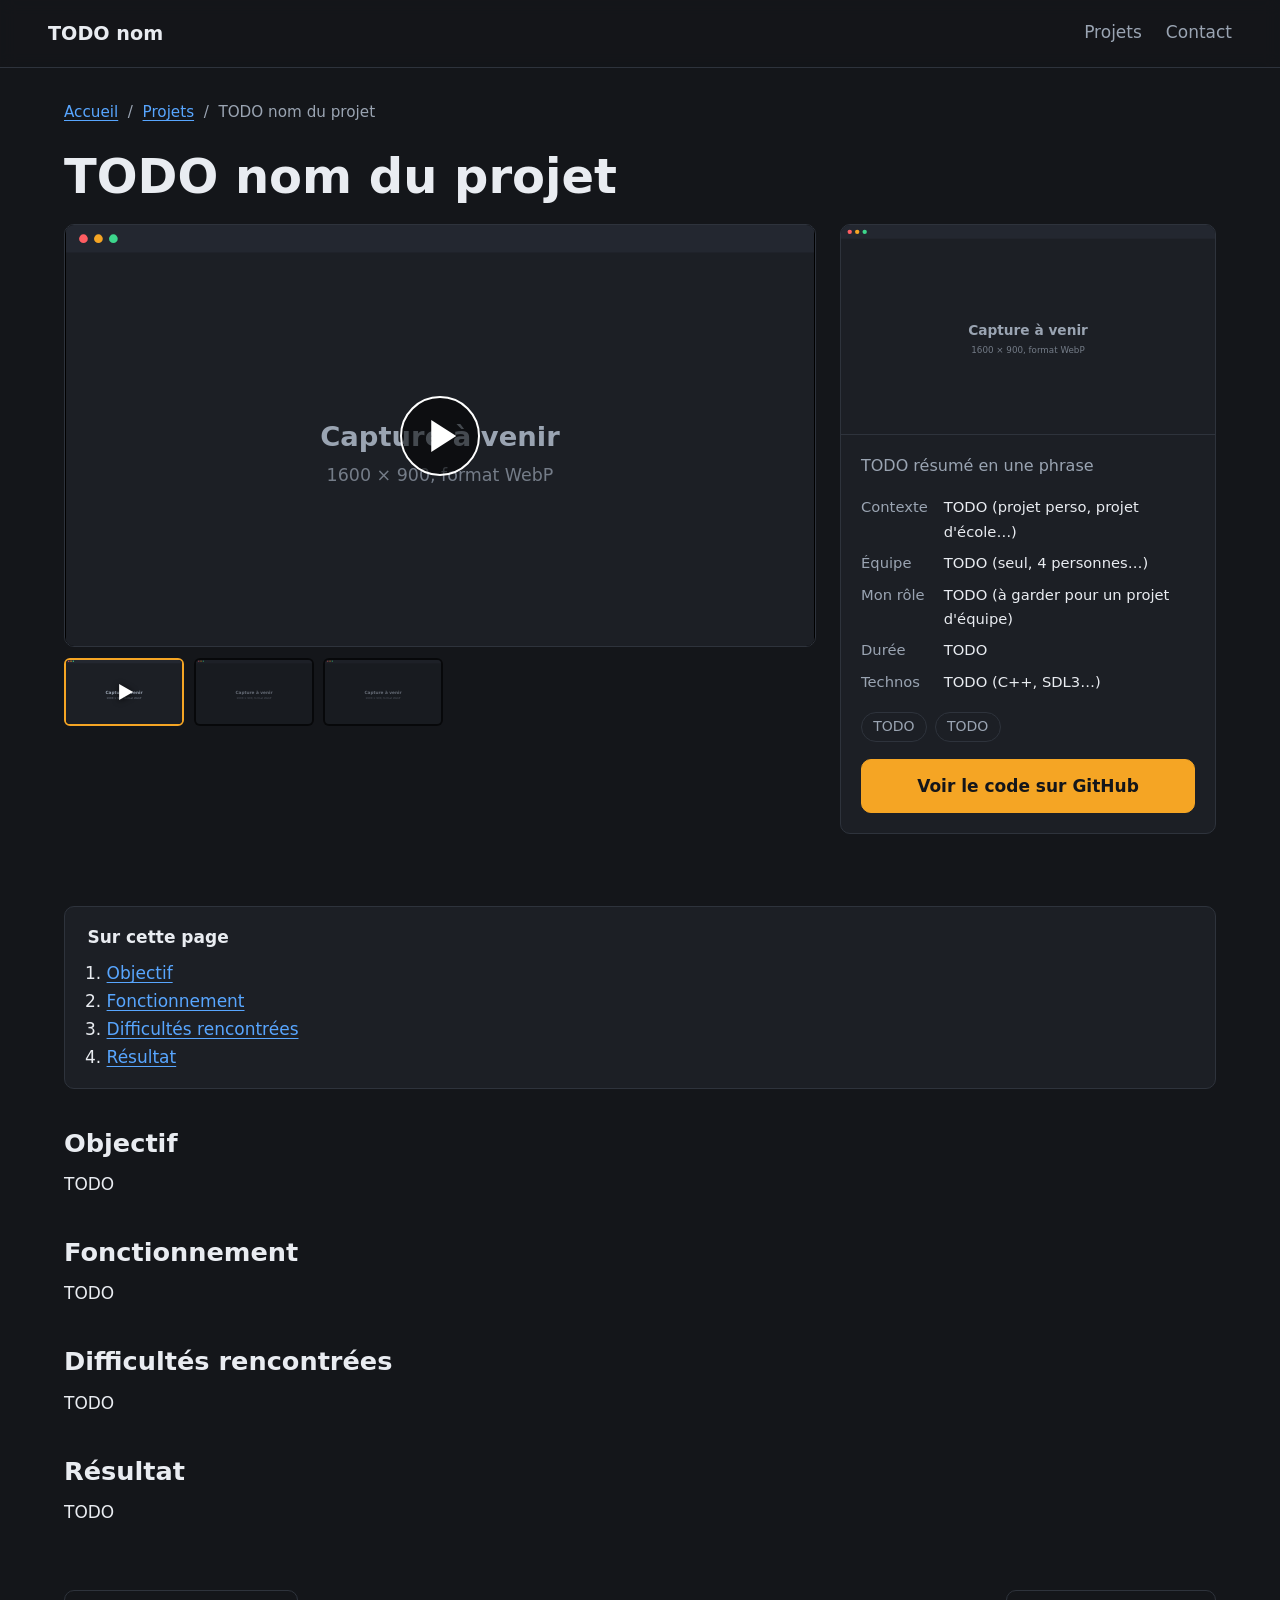
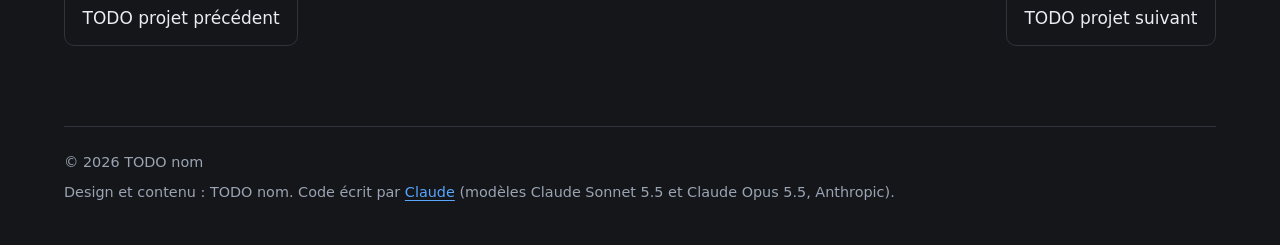
==== Projects/A_Game_About_Travelling/index.html @ bd2a4801 "Added projects and improved design" ====
<!DOCTYPE html>
<html lang="fr">
<head>
  <!--
    MODÈLE DE PAGE PROJET
    1. Copie ce dossier : projets/_modele/  ->  projets/mon-projet/   (sans le "_")
       (GitHub Pages ignore les dossiers qui commencent par "_" :
        le modèle lui-même n'est donc pas publié)
    2. Remplace tous les TODO.
    3. Les chemins ../../ remontent de deux dossiers pour retrouver css/, js/, images/ :
       garde-les tant que la page reste dans projets/<nom>/index.html
    4. Range les médias du projet dans images/projets/<nom>/
  -->
  <meta charset="utf-8">
  <meta name="viewport" content="width=device-width, initial-scale=1">
  <title>TODO nom du projet – Ton Prénom</title>
  <meta name="description" content="TODO une phrase sur le projet (max ~160 caractères).">
  <meta name="color-scheme" content="dark">
  <meta name="theme-color" content="#14161a">
  <link rel="icon" href="../../images/favicon.svg" type="image/svg+xml">
  <link rel="stylesheet" href="../../css/style.css">
  <script src="../../js/main.js" defer></script>
</head>
<body>
  <a class="skip-link" href="#contenu">Aller au contenu</a>

  <header class="site-header">
    <a class="brand" href="../../">TODO nom</a>
    <nav aria-label="Navigation principale">
      <a href="../../#projets">Projets</a>
      <a href="../../#contact">Contact</a>
    </nav>
  </header>

  <main id="contenu">
    <!-- Fil d'Ariane : le dernier élément n'est pas un lien -->
    <nav class="breadcrumb" aria-label="Fil d'Ariane">
      <ol>
        <li><a href="../../">Accueil</a></li>
        <li><a href="../../#projets">Projets</a></li>
        <li aria-current="page">TODO nom du projet</li>
      </ol>
    </nav>

    <!-- ===== EN-TÊTE : galerie à gauche, panneau d'infos à droite ===== -->
    <div class="project-hero">
      <h1>TODO nom du projet</h1>

      <div class="project-top">

        <!-- GALERIE
             - Chaque miniature est un lien <a class="gallery-thumb"> :
               sans JavaScript, il ouvre simplement l'image ou la vidéo.
             - Image :  href = l'image en grand ; l'<img> dedans sert de miniature
               (tu peux pointer vers une version plus petite, ~400 px de large, pour alléger).
             - Vidéo YouTube : href = lien youtube.com, data-youtube = l'identifiant de la vidéo
               (ce qui suit "v=" dans l'adresse), data-poster = ton image d'aperçu.
               La vidéo ne se charge qu'au clic, via youtube-nocookie.com :
               aucune requête vers Google tant que le visiteur ne lance pas la lecture.
             - data-label : texte alternatif de l'image en grand / titre de la vidéo.
             - Une seule miniature ? Les flèches et la bande disparaissent toutes seules.
             - Pas de vidéo pour ce projet ? Supprime simplement son <li>. -->
        <section class="gallery" aria-label="Galerie du projet">
          <div class="gallery-stage">
            <div class="gallery-viewer">
              <!-- Affiché sans JavaScript ; remplacé par la galerie sinon -->
              <img src="../../images/feature-placeholder.svg" width="1200" height="675" alt="">
            </div>
            <button type="button" class="gallery-nav gallery-prev" aria-label="Média précédent">‹</button>
            <button type="button" class="gallery-nav gallery-next" aria-label="Média suivant">›</button>
          </div>

          <ul class="gallery-thumbs">
            <li>
              <!-- MODÈLE vidéo YouTube (non répertoriée : OK, le lien suffit) -->
              <a class="gallery-thumb gallery-thumb--video"
                 href="https://www.youtube.com/watch?v=TODO-ID"
                 data-youtube="TODO-ID"
                 data-poster="../../images/feature-placeholder.svg"
                 data-label="TODO titre de la vidéo">
                <img src="../../images/feature-placeholder.svg" width="1200" height="675" alt="" loading="lazy">
                <span class="visually-hidden">Vidéo : TODO titre de la vidéo</span>
              </a>
            </li>
            <li>
              <!-- MODÈLE image : copie ce <li> pour chaque capture -->
              <a class="gallery-thumb"
                 href="../../images/feature-placeholder.svg"
                 data-label="TODO description de la capture 1">
                <img src="../../images/feature-placeholder.svg" width="1200" height="675" alt="" loading="lazy">
                <span class="visually-hidden">TODO description de la capture 1</span>
              </a>
            </li>
            <li>
              <a class="gallery-thumb"
                 href="../../images/feature-placeholder.svg"
                 data-label="TODO description de la capture 2">
                <img src="../../images/feature-placeholder.svg" width="1200" height="675" alt="" loading="lazy">
                <span class="visually-hidden">TODO description de la capture 2</span>
              </a>
            </li>
          </ul>
        </section>

        <!-- PANNEAU D'INFOS -->
        <aside class="project-info" aria-label="Fiche du projet">
          <!-- Image d'en-tête (masquée sur mobile) : une capture représentative -->
          <img class="project-info-cover" src="../../images/feature-placeholder.svg" width="1200" height="675" alt="">
          <div class="project-info-body">
            <p class="project-info-lead">TODO résumé en une phrase</p>

            <!-- Ajoute, retire ou renomme les lignes librement (une paire <dt>/<dd> par ligne) -->
            <dl class="project-facts">
              <dt>Contexte</dt><dd>TODO (projet perso, projet d'école…)</dd>
              <dt>Équipe</dt><dd>TODO (seul, 4 personnes…)</dd>
              <dt>Mon rôle</dt><dd>TODO (à garder pour un projet d'équipe)</dd>
              <dt>Durée</dt><dd>TODO</dd>
              <dt>Technos</dt><dd>TODO (C++, SDL3…)</dd>
            </dl>

            <ul class="tags" aria-label="Mots-clés">
              <li>TODO</li>
              <li>TODO</li>
            </ul>

            <a class="button project-info-cta" href="https://github.com/TON-PSEUDO/TODO-depot" rel="noopener">Voir le code sur GitHub</a>
            <!-- Code non public ? Remplace le bouton par :
                 <p class="project-info-note">Code non public (projet d'école).</p> -->
          </div>
        </aside>

      </div>
    </div>

    <!-- ===== TEXTE DU PROJET ===== -->
    <article class="project-page">
      <!-- Sommaire : main.js le remplit à partir des <h2> -->
      <nav class="toc" aria-label="Sur cette page">
        <p class="toc-title">Sur cette page</p>
        <ol id="toc"></ol>
      </nav>

      <!-- Les <h2> alimentent le sommaire : garde-les courts et distincts -->
      <section>
        <h2>Objectif</h2>
        <p>TODO</p>
      </section>
      <section>
        <h2>Fonctionnement</h2>
        <p>TODO</p>
      </section>
      <section>
        <h2>Difficultés rencontrées</h2>
        <p>TODO</p>
      </section>
      <section>
        <h2>Résultat</h2>
        <p>TODO</p>
      </section>
    </article>

    <!-- Projet précédent / suivant : supprime un lien aux extrémités de la liste -->
    <nav class="pager" aria-label="Autres projets">
      <a rel="prev" href="../TODO-precedent/">TODO projet précédent</a>
      <a rel="next" href="../TODO-suivant/">TODO projet suivant</a>
    </nav>
  </main>

  <footer class="site-footer">
    <p>© <span id="year">2026</span> TODO nom</p>
    <p class="credit">Design et contenu : TODO nom. Code écrit par <a href="https://www.anthropic.com/claude" rel="noopener">Claude</a> (modèles Claude Sonnet 5.5 et Claude Opus 5.5, Anthropic).</p>
  </footer>
</body>
</html>
---- css/style.css ----
/* =====================================================================
   PALETTE : À REMPLACER par les couleurs de ton design.
   Tout le reste du fichier n'utilise que ces variables : change-les ici
   et tout le site suit.
   ===================================================================== */
:root {
  --bg:            #14161a;  /* fond de page */
  --surface:       #1c1f25;  /* cartes, zones surélevées */
  --surface-hover: #232730;  /* carte survolée */
  --border:        #2e333c;  /* bordures et séparateurs */
  --text:          #e9ecf1;  /* texte principal */
  --text-muted:    #9aa4b2;  /* texte secondaire, étiquettes */
  --accent:        #f5a524;  /* boutons, éléments importants */
  --accent-text:   #14161a;  /* texte posé sur --accent */
  --link:          #58a6ff;  /* liens dans le texte */
  --focus:         #58a6ff;  /* anneau de focus clavier */

  /* Projets phares (bandes pleine largeur) */
  --band-a:        var(--surface); /* fond des bandes 1, 3, 5... */
  --band-b:        color-mix(in srgb, var(--bg) 70%, #000); /* fond des bandes 2, 4, 6... */
  --feature-title: var(--accent);  /* grand titre en capitales */
  --flare:         #22c3d6;        /* halo lumineux derrière l'image */

  /* Couleurs des sommets du triangle (format #rrggbb, lues par main.js) */
  --vertex-a: #ff5d62;
  --vertex-b: #3dd68c;
  --vertex-c: #5b9bff;

  /* Typographie : polices système (aucune requête vers un serveur tiers).
     Pour une police perso (par exemple Rajdhani, sous licence libre OFL),
     mets le fichier .woff2 dans fonts/, déclare-le avec @font-face
     et mets son nom en premier dans --font-display. */
  --font-display: system-ui, -apple-system, "Segoe UI", Roboto, sans-serif;
  --font-body:    system-ui, -apple-system, "Segoe UI", Roboto, sans-serif;

  /* Mise en page */
  --gutter: clamp(1.25rem, 5vw, 3rem);
  --max: 72rem;
  --radius: 10px;

  /* Animations au défilement (lues par main.js)
     --fx-rise      : projets phares, distance de montée de l'image et du texte
     --fx-scrub     : retard de l'image et des cartes sur le défilement, en secondes (0 = aucun)
     --fx-card-rise : autres projets, montée de la carte du centre
     --fx-slide     : autres projets, glissement des cartes latérales (multiplié par
                      leur rang : la 2e carte en partant du centre vient 2x plus loin) */
  --fx-rise: 300px;
  --fx-scrub: 1;
  --fx-card-rise: 120px;
  --fx-slide: 140px;
}

/* Déclarer le type des distances permet au navigateur de la convertir en px :
   tu peux donc écrire 18rem ou 30vh, main.js recevra toujours des pixels. */
@property --fx-rise {
  syntax: "<length>";
  inherits: true;
  initial-value: 300px;
}
@property --fx-card-rise {
  syntax: "<length>";
  inherits: true;
  initial-value: 120px;
}
@property --fx-slide {
  syntax: "<length>";
  inherits: true;
  initial-value: 140px;
}

/* =====================================================================
   BASE
   ===================================================================== */
*, *::before, *::after { box-sizing: border-box; }

html {
  scroll-behavior: smooth;
  scroll-padding-top: 5rem; /* évite que l'en-tête collant masque les ancres */
}

body {
  margin: 0;
  background: var(--bg);
  color: var(--text);
  font-family: var(--font-body);
  font-size: 1.0625rem;
  line-height: 1.65;
}

/* Les bandes des projets phares prennent toute la largeur de l'écran :
   on coupe ce qui dépasse horizontalement pour éviter un défilement latéral. */
main { overflow-x: clip; }

h1, h2, h3, h4 {
  margin: 0;
  font-family: var(--font-display);
  line-height: 1.15;
}

p { margin: 0 0 1rem; }

a { color: var(--link); text-underline-offset: 0.2em; }
a:hover { text-decoration-thickness: 2px; }

img { max-width: 100%; height: auto; }

:focus-visible {
  outline: 3px solid var(--focus);
  outline-offset: 3px;
  border-radius: 3px;
}

/* Texte lu par les lecteurs d'écran mais invisible à l'écran */
.visually-hidden {
  position: absolute;
  width: 1px;
  height: 1px;
  margin: -1px;
  padding: 0;
  overflow: hidden;
  clip-path: inset(50%);
  white-space: nowrap;
  border: 0;
}

/* Lien d'évitement : invisible tant qu'il n'a pas le focus */
.skip-link {
  position: absolute;
  left: 1rem;
  top: -4rem;
  z-index: 100;
  padding: 0.6rem 1rem;
  background: var(--accent);
  color: var(--accent-text);
  font-weight: 700;
  border-radius: var(--radius);
  text-decoration: none;
}
.skip-link:focus { top: 1rem; }

/* =====================================================================
   EN-TÊTE
   ===================================================================== */
.site-header {
  position: sticky;
  top: 0;
  z-index: 10;
  display: flex;
  flex-wrap: wrap;
  justify-content: space-between;
  align-items: center;
  gap: 0.5rem 1.5rem;
  padding: 0.9rem var(--gutter);
  background: color-mix(in srgb, var(--bg) 90%, transparent);
  backdrop-filter: blur(8px);
  border-bottom: 1px solid var(--border);
}

.brand {
  font-family: var(--font-display);
  font-weight: 700;
  font-size: 1.2rem;
  color: var(--text);
  text-decoration: none;
}

.site-header nav { display: flex; flex-wrap: wrap; gap: 0.25rem 1.5rem; }

.site-header nav a {
  padding: 0.25rem 0;
  color: var(--text-muted);
  text-decoration: none;
  border-bottom: 2px solid transparent;
}
.site-header nav a:hover { color: var(--text); }
.site-header nav a[aria-current] {
  color: var(--text);
  border-bottom-color: var(--accent);
}

/* =====================================================================
   MISE EN PAGE DES SECTIONS
   ===================================================================== */
main > section,
.breadcrumb,
.project-hero,
.project-page,
.pager {
  width: min(100% - 2 * var(--gutter), var(--max));
  margin-inline: auto;
}

main > section { padding-block: clamp(3rem, 7vw, 5.5rem) 0; }

main > section > h2 {
  font-size: clamp(1.7rem, 3.2vw, 2.4rem);
  margin-bottom: 2rem;
}

/* =====================================================================
   HERO
   ===================================================================== */
.hero {
  display: grid;
  grid-template-columns: minmax(0, 1.15fr) minmax(0, 1fr);
  align-items: center;
  gap: clamp(2rem, 5vw, 4rem);
  padding-top: clamp(3rem, 8vw, 6rem); /* la classe l'emporte sur main > section */
}

.hero h1 {
  font-size: clamp(2.2rem, 5.4vw, 4rem);
  letter-spacing: -0.02em;
}

.lead {
  max-width: 48ch;
  margin: 1.5rem 0 2rem;
  color: var(--text-muted);
  font-size: 1.2rem;
}

.actions { display: flex; flex-wrap: wrap; gap: 0.75rem; margin: 0; }

.button {
  display: inline-block;
  padding: 0.75rem 1.4rem;
  background: var(--accent);
  color: var(--accent-text);
  font-weight: 700;
  text-decoration: none;
  border: 1px solid var(--accent);
  border-radius: var(--radius);
  transition: filter 0.15s ease;
}
.button:hover { filter: brightness(1.1); }

.button-secondary {
  background: transparent;
  color: var(--text);
  border-color: var(--border);
}
.button-secondary:hover { border-color: var(--text-muted); filter: none; }

.hero-figure { margin: 0; }

#triangle {
  display: block;
  width: 100%;
  height: auto;
  aspect-ratio: 4 / 3;
  image-rendering: pixelated; /* garde les gros pixels nets */
  background: var(--surface);
  border: 1px solid var(--border);
  border-radius: var(--radius);
}

.hero-figure figcaption {
  margin-top: 0.75rem;
  color: var(--text-muted);
  font-size: 0.9rem;
}

/* =====================================================================
   LANGAGES : bandeau de logos (couleur = --accent)
   ===================================================================== */
#langages > h2 {
  margin-bottom: 1.25rem;
  text-align: center;
  font-size: 1.1rem;
  color: var(--text-muted);
}

/* Tuiles : logo à gauche, nom et précision à droite.
   4 colonnes sur grand écran, moins quand la place manque (auto-fit). */
.languages {
  list-style: none;
  margin: 0 auto;
  padding: 0;
  max-width: 64rem;
  display: grid;
  grid-template-columns: repeat(auto-fit, minmax(13.5rem, 1fr));
  gap: 1rem;
}

.language {
  display: grid;
  grid-template-columns: auto 1fr;
  grid-template-areas:
    "icon name"
    "icon note";
  align-items: center;
  column-gap: 1rem;
  padding: 1rem 1.2rem;
  background: var(--surface);
  border: 1px solid var(--border);
  border-radius: var(--radius);
  transition: border-color 0.15s ease;
}
.language:hover { border-color: var(--accent); }

/* Les logos viennent du sprite images/langages.svg (<use href="...#id">).
   Leur couleur suit "color" : les symboles utilisent currentColor. */
.lang-icon {
  grid-area: icon;
  display: block;
  width: 2.75rem;
  height: 2.75rem;
  color: var(--accent);
}

.language-name {
  grid-area: name;
  align-self: end;
  font-family: var(--font-display);
  font-size: 1.15rem;
  font-weight: 700;
  line-height: 1.2;
}

.language-note {
  grid-area: note;
  align-self: start;
  color: var(--text-muted);
  font-size: 0.9rem;
  line-height: 1.4;
}

/* =====================================================================
   PROJETS PHARES : bandes pleine largeur
   - chaque projet est une bande pleine largeur, de couleur alternée ;
   - deux encoches biseautées montent dans la bande précédente ;
   - l'image est une capture d'écran encadrée, alignée sur le texte ;
   - un halo lumineux éclaire l'arrière de la capture ;
   - main.js fait monter l'image, le halo et le texte pendant le défilement.
   ===================================================================== */
.features {
  /* Sortie du conteneur centré pour occuper toute la largeur de l'écran */
  margin-inline: calc(50% - 50vw);
  margin-top: 3.5rem;
}

.feature {
  --tab-height: 1.25rem;                     /* hauteur des encoches */
  --tab-width: clamp(4.5rem, 14vw, 12.5rem); /* largeur des encoches */

  position: relative;
  background: var(--band-a);
}
.feature:nth-of-type(even) { background: var(--band-b); }

/* Encoches : prennent la couleur de leur bande et montent dans la précédente */
.feature::before,
.feature::after {
  content: "";
  position: absolute;
  bottom: 100%;
  z-index: 1;
  width: var(--tab-width);
  height: var(--tab-height);
  background: inherit;
  clip-path: polygon(0 0, 80% 0, 100% 100%, 0 100%);
  pointer-events: none;
}
.feature::before { left: 0; }
.feature::after  { right: 0; transform: scaleX(-1); }

.feature-inner {
  width: min(100% - 2 * var(--gutter), var(--max));
  margin-inline: auto;
  display: grid;
  grid-template-columns: minmax(0, 1fr) minmax(0, 1fr);
  grid-template-areas: "body media";
  align-items: center; /* texte et image centrés sur le même axe */
  column-gap: clamp(2rem, 5vw, 4rem);
  padding-block: clamp(3.5rem, 8vw, 6rem);
  /* Coupe verticalement : l'image et le texte "sortent" du bas de la bande
     pendant l'animation, sans jamais déborder sur la bande suivante. */
  overflow-x: visible;
  overflow-y: clip;
}
.feature:nth-of-type(even) .feature-inner { grid-template-areas: "media body"; }

/* --- Texte --- */
.feature-body { grid-area: body; }
/* Bandes impaires : image à droite, texte aligné vers l'image */
.feature:nth-of-type(odd) .feature-body { text-align: end; }
.feature:nth-of-type(odd) .feature-text { margin-left: auto; }

.feature-kicker {
  margin: 0;
  color: var(--text-muted);
  font-size: 0.95rem;
  font-weight: 700;
  letter-spacing: 0.12em;
  text-transform: uppercase;
}

.feature-title {
  margin: 0.2rem 0 1rem;
  color: var(--feature-title);
  font-size: clamp(2.2rem, 5vw, 4rem);
  line-height: 1;
  letter-spacing: -0.02em;
  text-transform: uppercase;
  hyphens: auto;
}

.feature-text {
  max-width: 40ch;
  margin: 0;
  color: var(--text-muted);
  font-size: 1.15rem;
}

.feature-more { margin: 2rem 0 0; }
.feature-more a {
  color: var(--text-muted);
  font-size: 0.95rem;
  font-weight: 700;
  letter-spacing: 0.08em;
  text-transform: uppercase;
  text-decoration: none;
  transition: color 0.15s ease;
}

/* --- Capture d'écran et halo --- */
.feature-media {
  grid-area: media;
  position: relative;
}

/* Halo : lueur douce qui déborde derrière la capture */
.feature-flare {
  position: absolute;
  inset: -25% -15%;
  background: radial-gradient(closest-side,
              color-mix(in srgb, var(--flare) 40%, transparent),
              transparent);
  pointer-events: none;
}

.feature-visual { position: relative; } /* passe devant le halo */

/* Toutes les captures ont le même format (16:9), quelle que soit leur taille
   d'origine : object-fit recadre au centre sans déformer. */
.feature-visual img {
  display: block;
  width: 100%;
  aspect-ratio: 16 / 9;
  object-fit: cover;
  background: var(--bg);
  border: 1px solid var(--border);
  border-radius: var(--radius);
  box-shadow: 0 24px 50px rgb(0 0 0 / 0.5);
  transition: transform 0.3s ease, border-color 0.3s ease;
}

/* Variante : capture affichée en entier, sans recadrage.
   Pour une image qui n'est pas en 16:9 (ex. une console) : on garde le cadre 16:9,
   l'image est centrée dedans et les bandes vides prennent la couleur --visual-bg
   (mets celle du fond de ta capture pour qu'elles se fondent dedans).
   Usage : <div class="feature-visual feature-visual--contain" style="--visual-bg: #0c0c0c"> */
.feature-visual--contain img {
  object-fit: contain;
  background: var(--visual-bg, var(--bg));
}

/* --- Survol : toute la bande est cliquable (classe ajoutée par main.js) --- */
.feature.is-clickable { cursor: pointer; }
.feature.is-clickable:hover .feature-visual img {
  transform: translateY(-8px);
  border-color: var(--accent);
}
.feature.is-clickable:hover .feature-more a,
.feature-more a:hover,
.feature-more a:focus-visible { color: var(--accent); }

/* Les éléments animés par main.js : le navigateur prépare leur calque à l'avance */
.feature-visual,
.feature-flare,
.feature-body { will-change: transform, opacity; }

.projects-subtitle {
  font-size: 1.4rem;
  margin: clamp(3.5rem, 7vw, 5rem) 0 1.25rem;
}

/* =====================================================================
   CARTES DE PROJETS (liste de liens, style documentation)
   ===================================================================== */
.cards {
  --cols: 4;     /* nombre de colonnes sur grand écran : mets 5 pour 5 colonnes */
  --gap: 1rem;
  display: flex;
  flex-wrap: wrap;
  justify-content: center; /* centre aussi la dernière ligne si elle est incomplète */
  gap: var(--gap);
  list-style: none;
  margin: 0;
  padding: 0;
}

/* Les cartes sont animées ligne par ligne par main.js (effet d'assemblage) */
.card {
  will-change: transform, opacity;
  flex: 0 0 calc((100% - (var(--cols) - 1) * var(--gap)) / var(--cols));
  position: relative; /* nécessaire pour étendre le lien à toute la carte */
  padding: 1.25rem 1.4rem 1.1rem;
  background: var(--surface);
  border: 1px solid var(--border);
  border-radius: var(--radius);
  transition: border-color 0.15s ease, background-color 0.15s ease;
}
.card:hover,
.card:focus-within {
  background: var(--surface-hover);
  border-color: var(--accent);
}

.card-title { font-size: 1.25rem; margin-bottom: 0.5rem; }
.card-title a { color: var(--text); text-decoration: none; }
.card-title a:hover { text-decoration: underline; }

/* Le lien du titre couvre toute la carte : un seul lien, toute la carte cliquable */
.card-title a::after {
  content: "";
  position: absolute;
  inset: 0;
  border-radius: var(--radius);
}
/* Quand le lien a le focus, l'anneau entoure la carte entière */
.card-title a:focus-visible { outline: none; }
.card:has(.card-title a:focus-visible) {
  outline: 3px solid var(--focus);
  outline-offset: 3px;
}

.card-text { margin: 0; color: var(--text-muted); }

/* =====================================================================
   PAGE PROJET
   ===================================================================== */
.breadcrumb { padding-top: 2rem; font-size: 0.95rem; }
.breadcrumb ol {
  display: flex;
  flex-wrap: wrap;
  gap: 0.25rem 0.6rem;
  list-style: none;
  margin: 0;
  padding: 0;
}
.breadcrumb li + li::before {
  content: "/";
  margin-right: 0.6rem;
  color: var(--text-muted);
}
.breadcrumb [aria-current="page"] { color: var(--text-muted); }

.project-page { padding-block: 2rem 1rem; max-width: 52rem; }
.project-page h1 { font-size: clamp(2rem, 4.5vw, 3rem); }
.project-page h2 { font-size: 1.6rem; margin: 2.5rem 0 0.75rem; }
.project-page figure { margin: 2rem 0; }
.project-page figure img {
  display: block;
  width: 100%;
  border: 1px solid var(--border);
  border-radius: var(--radius);
}
.project-page figcaption {
  margin-top: 0.5rem;
  color: var(--text-muted);
  font-size: 0.9rem;
}

.tags {
  display: flex;
  flex-wrap: wrap;
  gap: 0.5rem;
  list-style: none;
  margin: 0 0 1rem;
  padding: 0;
}
.tags li {
  padding: 0.15rem 0.7rem;
  border: 1px solid var(--border);
  border-radius: 999px;
  color: var(--text-muted);
  font-size: 0.875rem;
}

.toc {
  margin: 2rem 0;
  padding: 1rem 1.4rem;
  background: var(--surface);
  border: 1px solid var(--border);
  border-radius: var(--radius);
}
.toc-title { margin: 0 0 0.5rem; font-weight: 700; }
.toc ol { margin: 0; padding-left: 1.2rem; }
.toc a { color: var(--link); }

.pager {
  display: flex;
  justify-content: space-between;
  gap: 1rem;
  padding-block: 2rem 0;
}
.pager a {
  max-width: 48%;
  padding: 0.8rem 1.1rem;
  color: var(--text);
  text-decoration: none;
  border: 1px solid var(--border);
  border-radius: var(--radius);
}
.pager a:hover { border-color: var(--accent); }
.pager a[rel="next"] { margin-left: auto; text-align: right; }

/* =====================================================================
   PAGE PROJET : EN-TÊTE (galerie + panneau d'infos)
   ===================================================================== */
.project-hero { padding-top: 1.5rem; }
.project-hero h1 {
  font-size: clamp(2rem, 4.5vw, 3rem);
  margin-bottom: 1.25rem;
}

.project-top {
  display: grid;
  grid-template-columns: minmax(0, 2fr) minmax(0, 1fr);
  gap: 1.5rem;
  align-items: start;
}

/* --- Galerie --- */
.gallery { min-width: 0; } /* laisse la bande de miniatures défiler au lieu d'élargir la page */

.gallery-stage { position: relative; }

.gallery-viewer {
  aspect-ratio: 16 / 9;
  overflow: hidden;
  background: #000; /* bandes noires si un média n'est pas en 16:9 */
  border: 1px solid var(--border);
  border-radius: var(--radius);
}

.gallery-viewer > img,
.gallery-viewer > iframe,
.gallery-play,
.gallery-play img {
  display: block;
  width: 100%;
  height: 100%;
  border: 0;
}
.gallery-viewer > img,
.gallery-play img { object-fit: contain; }

/* Petit fondu à chaque changement de média */
.gallery-viewer > * { animation: gallery-in 0.25s ease; }
@keyframes gallery-in { from { opacity: 0; } }

/* Aperçu de la vidéo : image + bouton lecture (YouTube ne se charge qu'au clic) */
.gallery-play {
  position: relative;
  padding: 0;
  background: none;
  cursor: pointer;
}
.gallery-play::before { /* rond */
  content: "";
  position: absolute;
  left: 50%;
  top: 50%;
  width: 5rem;
  height: 5rem;
  translate: -50% -50%;
  border: 2px solid #fff;
  border-radius: 50%;
  background: rgb(0 0 0 / 0.55);
  transition: background-color 0.15s ease, scale 0.15s ease;
}
.gallery-play::after { /* triangle */
  content: "";
  position: absolute;
  left: 50%;
  top: 50%;
  translate: -35% -50%;
  border-left: 1.6rem solid #fff;
  border-top: 1rem solid transparent;
  border-bottom: 1rem solid transparent;
}
.gallery-play:hover::before,
.gallery-play:focus-visible::before { background: var(--accent); scale: 1.08; }
.gallery-play:focus-visible { outline-offset: -4px; }

/* Flèches précédent / suivant, visibles au survol ou au clavier */
.gallery-nav {
  position: absolute;
  top: 50%;
  translate: 0 -50%;
  width: 2.75rem;
  height: 4rem;
  padding: 0;
  border: 0;
  border-radius: var(--radius);
  background: rgb(0 0 0 / 0.5);
  color: #fff;
  font-size: 2rem;
  line-height: 1;
  cursor: pointer;
  opacity: 0;
  transition: opacity 0.15s ease, background-color 0.15s ease;
}
.gallery-prev { left: 0.6rem; }
.gallery-next { right: 0.6rem; }
.gallery-stage:hover .gallery-nav,
.gallery-nav:focus-visible { opacity: 1; }
.gallery-nav:hover { background: rgb(0 0 0 / 0.75); }

/* Bande de miniatures : une ligne qui défile horizontalement */
.gallery-thumbs {
  display: flex;
  gap: 0.6rem;
  margin: 0.7rem 0 0;
  padding: 0 0 0.4rem;
  list-style: none;
  overflow-x: auto;
  scroll-snap-type: x proximity;
  scrollbar-width: thin;
  scrollbar-color: var(--border) transparent;
}
.gallery-thumbs li { flex: 0 0 auto; scroll-snap-align: start; }

.gallery-thumb {
  position: relative;
  display: block;
  width: 7.5rem;
  aspect-ratio: 16 / 9;
  overflow: hidden;
  border: 2px solid transparent;
  border-radius: 6px;
  background: #000;
  opacity: 0.6;
  transition: opacity 0.15s ease, border-color 0.15s ease;
}
.gallery-thumb img {
  display: block;
  width: 100%;
  height: 100%;
  object-fit: cover;
}
.gallery-thumb:hover,
.gallery-thumb:focus-visible { opacity: 1; }
.gallery-thumb[aria-current] {
  opacity: 1;
  border-color: var(--accent);
}
.gallery-thumb:focus-visible { outline-offset: 2px; }

/* Miniature de vidéo : petit triangle par-dessus */
.gallery-thumb--video::after {
  content: "";
  position: absolute;
  left: 50%;
  top: 50%;
  translate: -35% -50%;
  border-left: 0.9rem solid #fff;
  border-top: 0.55rem solid transparent;
  border-bottom: 0.55rem solid transparent;
  filter: drop-shadow(0 1px 3px rgb(0 0 0 / 0.8));
}

/* Un seul média : ni flèches ni bande (classe ajoutée par main.js) */
.gallery.is-single .gallery-nav,
.gallery.is-single .gallery-thumbs { display: none; }

/* --- Panneau d'infos --- */
.project-info {
  overflow: hidden;
  background: var(--surface);
  border: 1px solid var(--border);
  border-radius: var(--radius);
}

.project-info-cover {
  display: block;
  width: 100%;
  aspect-ratio: 16 / 9;
  object-fit: cover;
  border-bottom: 1px solid var(--border);
}

.project-info-body { padding: 1.1rem 1.25rem 1.25rem; }

.project-info-lead {
  margin: 0 0 1rem;
  color: var(--text-muted);
  font-size: 1rem;
}

.project-facts {
  display: grid;
  grid-template-columns: auto 1fr;
  gap: 0.45rem 1rem;
  margin: 0 0 1.1rem;
  font-size: 0.92rem;
}
.project-facts dt { color: var(--text-muted); }
.project-facts dd { margin: 0; }

.project-info .tags { margin-bottom: 1.1rem; }

.project-info-cta {
  display: block;
  text-align: center;
}
.project-info-note {
  margin: 0;
  color: var(--text-muted);
  font-size: 0.9rem;
  font-style: italic;
}

/* Le texte du projet, sous l'en-tête : même largeur que la galerie + le panneau,
   alignés sur les mêmes bords. Les paragraphes restent limités à ~75 caractères
   par ligne, au-delà la lecture devient pénible (l'œil perd la ligne suivante). */
.project-hero + .project-page {
  max-width: var(--max);
  padding-top: 2.5rem;
}
.project-hero + .project-page p,
.project-hero + .project-page li { max-width: 75ch; }

/* =====================================================================
   PIED DE PAGE
   ===================================================================== */
.site-footer {
  width: min(100% - 2 * var(--gutter), var(--max));
  margin: clamp(3rem, 7vw, 5rem) auto 0;
  padding: 1.5rem 0 2.5rem;
  border-top: 1px solid var(--border);
  color: var(--text-muted);
  font-size: 0.9rem;
}
.site-footer p { margin: 0; }
.site-footer p + p { margin-top: 0.4rem; }

/* =====================================================================
   PAGE 404
   ===================================================================== */
.page-404 {
  width: min(100% - 2 * var(--gutter), 40rem);
  margin: 20vh auto 0;
}
.page-404 h1 { font-size: clamp(2rem, 5vw, 3rem); margin-bottom: 1rem; }

/* =====================================================================
   MOBILE
   ===================================================================== */
@media (max-width: 760px) {
  :root {                     /* mouvements plus courts sur petit écran */
    --fx-rise: 160px;
    --fx-slide: 80px;
  }

  .hero { grid-template-columns: 1fr; }

  /* Projets phares : texte au-dessus, capture en dessous */
  .feature-inner,
  .feature:nth-of-type(even) .feature-inner {
    grid-template-columns: 1fr;
    grid-template-areas: "body" "media";
  }
  .feature-inner { row-gap: 2rem; padding-block: 3rem; }
  .feature:nth-of-type(odd) .feature-body { text-align: start; }
  .feature:nth-of-type(odd) .feature-text { margin-left: 0; }

  /* Page projet : galerie au-dessus, puis panneau d'infos (sans son image d'en-tête,
     qui ferait doublon avec la galerie) */
  .project-top { grid-template-columns: minmax(0, 1fr); }
  .project-info-cover { display: none; }
  .gallery-thumb { width: 6rem; }
  .gallery-nav { opacity: 1; width: 2.25rem; height: 3.25rem; } /* pas de survol au doigt */

  .pager { flex-direction: column; }
  .pager a { max-width: none; }
  .pager a[rel="next"] { margin-left: 0; text-align: left; }
}

/* =====================================================================
   GRILLE DES AUTRES PROJETS : moins de colonnes sur petit écran
   ===================================================================== */
@media (max-width: 1100px) { .cards { --cols: 3; } }
@media (max-width: 760px)  { .cards { --cols: 2; } }
@media (max-width: 520px)  { .cards { --cols: 1; } }

/* =====================================================================
   PRÉFÉRENCES UTILISATEUR
   ===================================================================== */
@media (prefers-reduced-motion: reduce) {
  html { scroll-behavior: auto; }
  * { transition: none !important; }
  .feature-visual,
  .feature-flare,
  .feature-body,
  .card { will-change: auto; }
  .gallery-viewer > * { animation: none; }
}

/* =====================================================================
   PAGE PROJET EN COURS D'ÉCRITURE (WIP)
   - <body data-wip> sur une page projet : tout le contenu de <main>
     est masqué (sauf le fil d'Ariane) et le bloc .wip-notice s'affiche.
   - Sans data-wip, .wip-notice reste invisible : on peut le laisser
     dans toutes les pages sans s'en soucier.
   - En local avec ?preview dans l'adresse, main.js remplace data-wip par
     data-wip-preview : le contenu reste visible, avec un bandeau de rappel.
   - data-wip sur un .feature ou un .card de l'accueil : badge "WIP".
   ===================================================================== */
.wip-notice { display: none; }

body[data-wip] main > :not(.breadcrumb, .wip-notice) { display: none; }

body[data-wip] .wip-notice {
  display: block;
  max-width: 40rem;
  margin: 12vh auto 20vh;
  text-align: center;
}
.wip-notice h1 { font-size: clamp(2rem, 5vw, 3rem); margin-bottom: 1rem; }
.wip-notice p { color: var(--text-muted); }
.wip-notice .button { margin-top: 1.5rem; }

/* Bandeau visible uniquement en aperçu local (?preview) */
body[data-wip-preview]::before {
  content: "Aperçu local : page en WIP, son contenu est masqué en ligne";
  display: block;
  padding: 0.5rem 1rem;
  background: var(--accent);
  color: var(--accent-text);
  text-align: center;
  font-weight: 600;
}

/* Badge sur l'accueil */
.feature[data-wip] .feature-title::after,
.card[data-wip] .card-title::after {
  content: "WIP";
  display: inline-block;
  margin-left: 0.6em;
  padding: 0.15em 0.5em;
  border: 1px solid var(--accent);
  border-radius: var(--radius);
  color: var(--accent);
  font-size: 0.45em;
  letter-spacing: 0.08em;
  vertical-align: middle;
}
.card[data-wip] .card-title::after { font-size: 0.7em; }
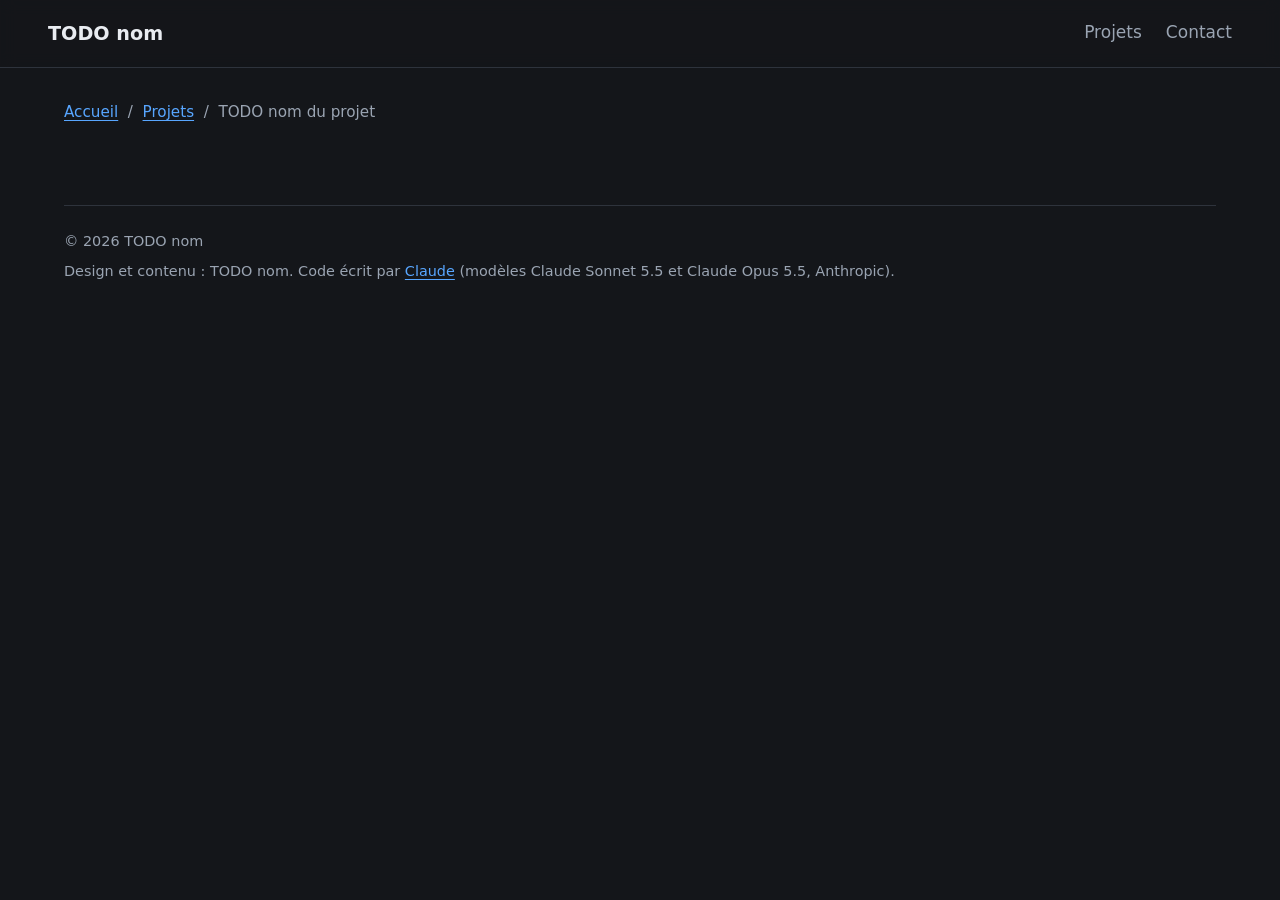
==== commit f5d49199: "WIP" ====
--- a/Projects/A_Game_About_Travelling/index.html
+++ b/Projects/A_Game_About_Travelling/index.html
@@ -21,7 +21,7 @@
   <link rel="stylesheet" href="../../css/style.css">
   <script src="../../js/main.js" defer></script>
 </head>
-<body>
+<body data-wip>
   <a class="skip-link" href="#contenu">Aller au contenu</a>
 
   <header class="site-header">
